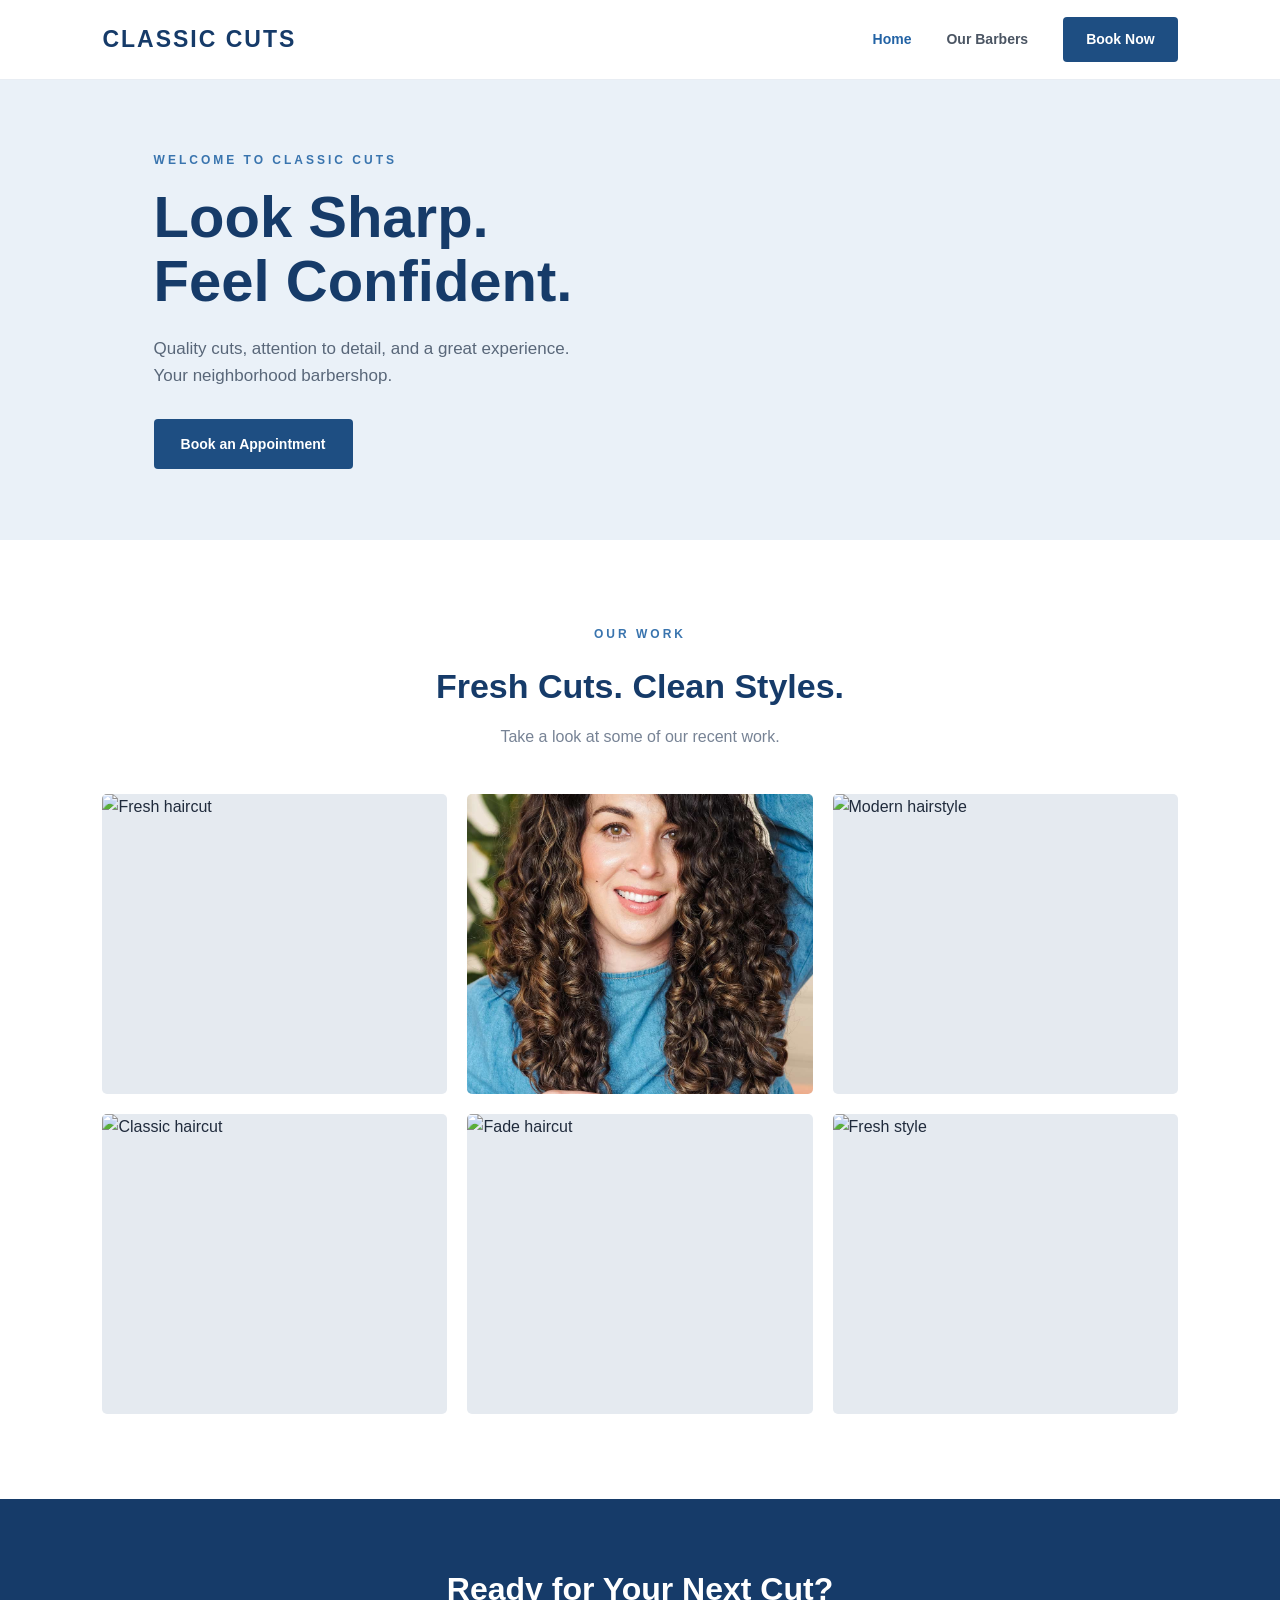
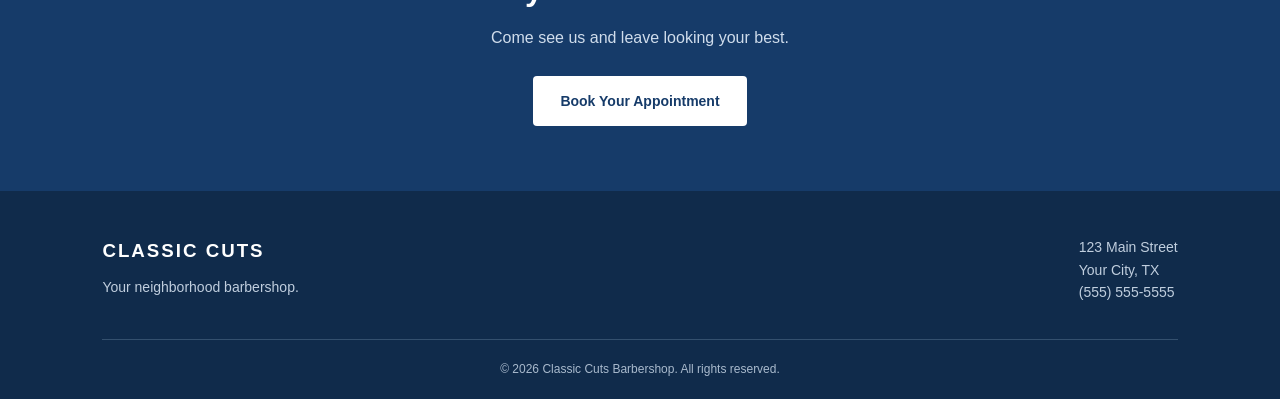
==== frontend/public/index.html @ 1a18ce59 "one" ====
<!DOCTYPE html>
<html lang="en">
<head>
    <meta charset="UTF-8">
    <meta name="viewport" content="width=device-width, initial-scale=1.0">
    <title>Georgetown Barbershop</title>

    <link rel="stylesheet" href="css/style.css">
</head>

<body>

    <!-- Navigation Bar -->
    <header class="navbar">
        <div class="logo">CLASSIC CUTS</div>

        <nav>
            <a href="index.html" class="active">Home</a>
            <a href="barbers.html">Our Barbers</a>
            <a href="booking.html" class="book-button">Book Now</a>
        </nav>
    </header>


    <!-- Hero Section -->
    <section class="hero">
        <div class="hero-content">
            <p class="eyebrow">WELCOME TO CLASSIC CUTS</p>

            <h1>Look Sharp.<br>Feel Confident.</h1>

            <p class="hero-description">
                Quality cuts, attention to detail, and a great experience.
                Your neighborhood barbershop.
            </p>

            <a href="booking.html" class="primary-button">
                Book an Appointment
            </a>
        </div>
    </section>


    <!-- Haircut Gallery -->
    <section class="gallery-section">

        <div class="section-heading">
            <p class="eyebrow">OUR WORK</p>
            <h2>Fresh Cuts. Clean Styles.</h2>
            <p>Take a look at some of our recent work.</p>
        </div>

        <div class="gallery">

            <div class="gallery-item">
                <img src="images/haircut1.jpg" alt="Fresh haircut">
            </div>

            <div class="gallery-item">
                <img src="images/haircut2.jpg" alt="Barbershop haircut">
            </div>

            <div class="gallery-item">
                <img src="images/haircut3.jpg" alt="Modern hairstyle">
            </div>

            <div class="gallery-item">
                <img src="images/haircut4.jpg" alt="Classic haircut">
            </div>

            <div class="gallery-item">
                <img src="images/haircut5.jpg" alt="Fade haircut">
            </div>

            <div class="gallery-item">
                <img src="images/haircut6.jpg" alt="Fresh style">
            </div>

        </div>

    </section>


    <!-- Call to Action -->
    <section class="cta-section">
        <h2>Ready for Your Next Cut?</h2>
        <p>Come see us and leave looking your best.</p>
        <a href="booking.html" class="primary-button">
            Book Your Appointment
        </a>
    </section>


    <!-- Footer -->
    <footer>
        <div class="footer-content">
            <div>
                <h3>CLASSIC CUTS</h3>
                <p>Your neighborhood barbershop.</p>
            </div>

            <div>
                <p>123 Main Street</p>
                <p>Your City, TX</p>
                <p>(555) 555-5555</p>
            </div>
        </div>

        <div class="copyright">
            &copy; 2026 Classic Cuts Barbershop. All rights reserved.
        </div>
    </footer>

</body>
</html>
---- frontend/public/css/style.css ----
/* GENERAL STYLING */

* {
    margin: 0;
    padding: 0;
    box-sizing: border-box;
}

body {
    font-family: Arial, Helvetica, sans-serif;
    color: #202b3c;
    background-color: #ffffff;
    line-height: 1.6;
}

a {
    text-decoration: none;
    color: inherit;
}


/* NAVIGATION BAR */

.navbar {
    height: 80px;
    padding: 0 8%;
    display: flex;
    justify-content: space-between;
    align-items: center;
    background-color: white;
    border-bottom: 1px solid #e8edf3;
}

.logo {
    font-size: 23px;
    font-weight: 800;
    letter-spacing: 2px;
    color: #163b69;
}

nav {
    display: flex;
    align-items: center;
    gap: 35px;
}

nav a {
    font-size: 14px;
    font-weight: 600;
    color: #4b5563;
    transition: color 0.2s;
}

nav a:hover,
nav a.active {
    color: #2363a5;
}

nav .book-button {
    background-color: #1e4e82;
    color: white;
    padding: 11px 23px;
    border-radius: 4px;
}

nav .book-button:hover {
    background-color: #163b69;
    color: white;
}


/* HERO SECTION */

.hero {
    min-height: 460px;
    background-color: #eaf1f8;
    display: flex;
    align-items: center;
    padding: 70px 12%;
}

.hero-content {
    max-width: 600px;
}

.eyebrow {
    color: #3974ae;
    font-size: 12px;
    font-weight: 800;
    letter-spacing: 3px;
    margin-bottom: 15px;
}

.hero h1 {
    font-size: 58px;
    line-height: 1.1;
    color: #163b69;
    margin-bottom: 22px;
}

.hero-description {
    color: #596779;
    font-size: 17px;
    max-width: 450px;
    margin-bottom: 30px;
}

.primary-button {
    display: inline-block;
    background-color: #1e4e82;
    color: white;
    padding: 14px 27px;
    border-radius: 4px;
    font-size: 14px;
    font-weight: 700;
    transition: background-color 0.2s;
}

.primary-button:hover {
    background-color: #163b69;
}


/* GALLERY SECTION */

.gallery-section {
    padding: 85px 8%;
}

.section-heading {
    text-align: center;
    margin-bottom: 45px;
}

.section-heading h2 {
    color: #163b69;
    font-size: 34px;
    margin-bottom: 10px;
}

.section-heading > p:last-child {
    color: #778395;
}

.gallery {
    display: grid;
    grid-template-columns: repeat(3, 1fr);
    gap: 20px;
}

.gallery-item {
    height: 300px;
    background-color: #e5eaf0;
    border-radius: 5px;
    overflow: hidden;
}

.gallery-item img {
    width: 100%;
    height: 100%;
    object-fit: cover;
    display: block;
    transition: transform 0.3s;
}

.gallery-item:hover img {
    transform: scale(1.04);
}


/* CALL TO ACTION */

.cta-section {
    background-color: #163b69;
    color: white;
    text-align: center;
    padding: 65px 20px;
}

.cta-section h2 {
    font-size: 32px;
    margin-bottom: 10px;
}

.cta-section p {
    color: #d0ddec;
    margin-bottom: 25px;
}

.cta-section .primary-button {
    background-color: white;
    color: #163b69;
}

.cta-section .primary-button:hover {
    background-color: #eaf1f8;
}


/* FOOTER */

footer {
    background-color: #102b4b;
    color: white;
    padding: 45px 8% 20px;
}

.footer-content {
    display: flex;
    justify-content: space-between;
    gap: 30px;
    margin-bottom: 35px;
}

.footer-content h3 {
    letter-spacing: 2px;
    margin-bottom: 10px;
}

.footer-content p {
    color: #c0cede;
    font-size: 14px;
}

.copyright {
    border-top: 1px solid #34506e;
    padding-top: 20px;
    text-align: center;
    color: #a9bacd;
    font-size: 12px;
}


/* MOBILE RESPONSIVENESS */

@media (max-width: 768px) {

    .navbar {
        height: auto;
        padding: 20px 5%;
        flex-direction: column;
        gap: 20px;
    }

    nav {
        gap: 18px;
    }

    nav a {
        font-size: 12px;
    }

    .hero {
        padding: 65px 8%;
        min-height: 400px;
    }

    .hero h1 {
        font-size: 43px;
    }

    .gallery-section {
        padding: 60px 5%;
    }

    .gallery {
        grid-template-columns: repeat(2, 1fr);
        gap: 12px;
    }

    .gallery-item {
        height: 220px;
    }

    .section-heading h2 {
        font-size: 27px;
    }

    .footer-content {
        flex-direction: column;
    }
}

@media (max-width: 450px) {

    .gallery {
        grid-template-columns: 1fr;
    }

    .gallery-item {
        height: 280px;
    }

}
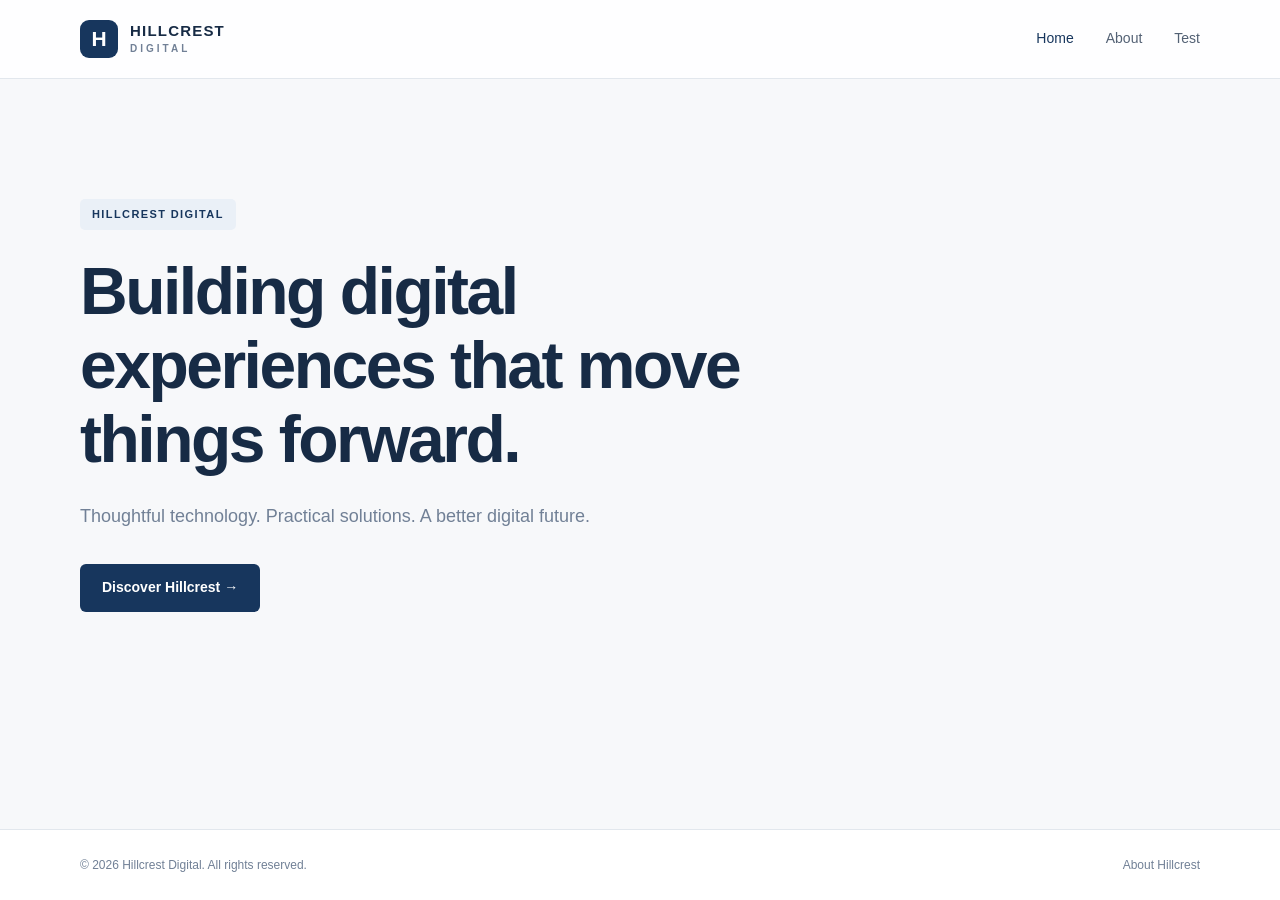
==== commit 4f90ec36: "second" ====
--- a/frontend/public/index.html
+++ b/frontend/public/index.html
@@ -4,111 +4,55 @@
 <head>
     <meta charset="UTF-8">
     <meta name="viewport" content="width=device-width, initial-scale=1.0">
-    <title>Georgetown Barbershop</title>
-
+    <meta name="description" content="Hillcrest Digital — Thoughtful technology and practical digital solutions.">
+    <title>Hillcrest Digital | Home</title>
     <link rel="stylesheet" href="css/style.css">
 </head>
-
 <body>
 
-    <!-- Navigation Bar -->
     <header class="navbar">
-        <div class="logo">CLASSIC CUTS</div>
+        <div class="container nav-inner">
+            <a href="index.html" class="brand">
+                <div class="brand-mark">H</div>
+                <div>
+                    <div class="brand-name">HILLCREST</div>
+                    <div class="brand-subtitle">DIGITAL</div>
+                </div>
+            </a>
 
-        <nav>
-            <a href="index.html" class="active">Home</a>
-            <a href="barbers.html">Our Barbers</a>
-            <a href="booking.html" class="book-button">Book Now</a>
-        </nav>
+            <nav class="nav-links">
+                <a href="index.html" class="active">Home</a>
+                <a href="about.html">About</a>
+                <a href="test.html">Test</a>
+            </nav>
+        </div>
     </header>
 
+    <main class="container">
 
-    <!-- Hero Section -->
-    <section class="hero">
-        <div class="hero-content">
-            <p class="eyebrow">WELCOME TO CLASSIC CUTS</p>
+        <section class="hero">
+            <span class="eyebrow">HILLCREST DIGITAL</span>
 
-            <h1>Look Sharp.<br>Feel Confident.</h1>
+            <h1>
+                Building digital experiences that move things forward.
+            </h1>
 
-            <p class="hero-description">
-                Quality cuts, attention to detail, and a great experience.
-                Your neighborhood barbershop.
+            <p>
+                Thoughtful technology. Practical solutions.
+                A better digital future.
             </p>
 
-            <a href="booking.html" class="primary-button">
-                Book an Appointment
+            <a href="about.html" class="button">
+                Discover Hillcrest &rarr;
             </a>
-        </div>
-    </section>
+        </section>
 
+    </main>
 
-    <!-- Haircut Gallery -->
-    <section class="gallery-section">
-
-        <div class="section-heading">
-            <p class="eyebrow">OUR WORK</p>
-            <h2>Fresh Cuts. Clean Styles.</h2>
-            <p>Take a look at some of our recent work.</p>
-        </div>
-
-        <div class="gallery">
-
-            <div class="gallery-item">
-                <img src="images/haircut1.jpg" alt="Fresh haircut">
-            </div>
-
-            <div class="gallery-item">
-                <img src="images/haircut2.jpg" alt="Barbershop haircut">
-            </div>
-
-            <div class="gallery-item">
-                <img src="images/haircut3.jpg" alt="Modern hairstyle">
-            </div>
-
-            <div class="gallery-item">
-                <img src="images/haircut4.jpg" alt="Classic haircut">
-            </div>
-
-            <div class="gallery-item">
-                <img src="images/haircut5.jpg" alt="Fade haircut">
-            </div>
-
-            <div class="gallery-item">
-                <img src="images/haircut6.jpg" alt="Fresh style">
-            </div>
-
-        </div>
-
-    </section>
-
-
-    <!-- Call to Action -->
-    <section class="cta-section">
-        <h2>Ready for Your Next Cut?</h2>
-        <p>Come see us and leave looking your best.</p>
-        <a href="booking.html" class="primary-button">
-            Book Your Appointment
-        </a>
-    </section>
-
-
-    <!-- Footer -->
-    <footer>
-        <div class="footer-content">
-            <div>
-                <h3>CLASSIC CUTS</h3>
-                <p>Your neighborhood barbershop.</p>
-            </div>
-
-            <div>
-                <p>123 Main Street</p>
-                <p>Your City, TX</p>
-                <p>(555) 555-5555</p>
-            </div>
-        </div>
-
-        <div class="copyright">
-            &copy; 2026 Classic Cuts Barbershop. All rights reserved.
+    <footer class="footer">
+        <div class="container footer-inner">
+            <p>&copy; 2026 Hillcrest Digital. All rights reserved.</p>
+            <a href="about.html">About Hillcrest</a>
         </div>
     </footer>
 
--- a/frontend/public/css/style.css
+++ b/frontend/public/css/style.css
@@ -1,5 +1,23 @@
 
-/* GENERAL STYLING */
+/* =========================================
+   HILLCREST DIGITAL
+   Main stylesheet
+========================================= */
+
+:root {
+    --background: #f7f8fa;
+    --surface: #ffffff;
+    --primary: #17365d;
+    --primary-light: #eaf0f7;
+    --text: #172b45;
+    --muted: #718096;
+    --border: #e2e7ed;
+    --accent: #4778ad;
+
+    --max-width: 1120px;
+}
+
+/* Reset */
 
 * {
     margin: 0;
@@ -7,289 +25,310 @@
     box-sizing: border-box;
 }
 
+html {
+    scroll-behavior: smooth;
+}
+
 body {
-    font-family: Arial, Helvetica, sans-serif;
-    color: #202b3c;
-    background-color: #ffffff;
-    line-height: 1.6;
+    font-family: -apple-system, BlinkMacSystemFont,
+        "Segoe UI", sans-serif;
+    background: var(--background);
+    color: var(--text);
+    line-height: 1.7;
+    min-height: 100vh;
 }
 
 a {
+    color: inherit;
     text-decoration: none;
-    color: inherit;
-}
-
-
-/* NAVIGATION BAR */
+}
+
+/* Layout */
+
+.container {
+    width: min(100% - 48px, var(--max-width));
+    margin: 0 auto;
+}
+
+main {
+    min-height: calc(100vh - 150px);
+}
+
+/* Navigation */
 
 .navbar {
-    height: 80px;
-    padding: 0 8%;
-    display: flex;
+    background: rgba(255, 255, 255, 0.92);
+    border-bottom: 1px solid var(--border);
+}
+
+.nav-inner {
+    min-height: 78px;
+    display: flex;
+    align-items: center;
     justify-content: space-between;
-    align-items: center;
-    background-color: white;
-    border-bottom: 1px solid #e8edf3;
-}
-
-.logo {
-    font-size: 23px;
-    font-weight: 800;
-    letter-spacing: 2px;
-    color: #163b69;
-}
-
-nav {
-    display: flex;
-    align-items: center;
-    gap: 35px;
-}
-
-nav a {
+}
+
+.brand {
+    display: flex;
+    align-items: center;
+    gap: 12px;
+}
+
+.brand-mark {
+    width: 38px;
+    height: 38px;
+    background: var(--primary);
+    color: white;
+    border-radius: 9px;
+    display: grid;
+    place-items: center;
+    font-size: 21px;
+    font-weight: 700;
+}
+
+.brand-name {
+    font-size: 15px;
+    font-weight: 750;
+    letter-spacing: 1.2px;
+    line-height: 1.2;
+}
+
+.brand-subtitle {
+    color: var(--muted);
+    font-size: 10px;
+    letter-spacing: 3px;
+    font-weight: 600;
+}
+
+.nav-links {
+    display: flex;
+    align-items: center;
+    gap: 32px;
+}
+
+.nav-links a {
+    color: #536174;
+    font-size: 14px;
+    font-weight: 500;
+    transition: color 0.2s ease;
+}
+
+.nav-links a:hover,
+.nav-links a.active {
+    color: var(--primary);
+}
+
+/* Hero */
+
+.hero {
+    padding: 120px 0 130px;
+    max-width: 760px;
+}
+
+.eyebrow {
+    display: inline-block;
+    background: var(--primary-light);
+    color: var(--primary);
+    padding: 6px 12px;
+    border-radius: 5px;
+    font-size: 11px;
+    font-weight: 700;
+    letter-spacing: 1.4px;
+    margin-bottom: 25px;
+}
+
+.hero h1 {
+    font-size: clamp(38px, 6vw, 66px);
+    line-height: 1.12;
+    letter-spacing: -2.5px;
+    font-weight: 750;
+    margin-bottom: 25px;
+}
+
+.hero p {
+    color: var(--muted);
+    font-size: 18px;
+    max-width: 570px;
+    margin-bottom: 32px;
+}
+
+/* Buttons */
+
+.button {
+    display: inline-flex;
+    align-items: center;
+    justify-content: center;
+    padding: 12px 22px;
+    border-radius: 6px;
+    background: var(--primary);
+    color: white;
     font-size: 14px;
     font-weight: 600;
-    color: #4b5563;
-    transition: color 0.2s;
-}
-
-nav a:hover,
-nav a.active {
-    color: #2363a5;
-}
-
-nav .book-button {
-    background-color: #1e4e82;
-    color: white;
-    padding: 11px 23px;
-    border-radius: 4px;
-}
-
-nav .book-button:hover {
-    background-color: #163b69;
-    color: white;
-}
-
-
-/* HERO SECTION */
-
-.hero {
-    min-height: 460px;
-    background-color: #eaf1f8;
-    display: flex;
-    align-items: center;
-    padding: 70px 12%;
-}
-
-.hero-content {
-    max-width: 600px;
-}
-
-.eyebrow {
-    color: #3974ae;
+    transition: background 0.2s ease,
+                transform 0.2s ease;
+}
+
+.button:hover {
+    background: #254d79;
+    transform: translateY(-2px);
+}
+
+.button-outline {
+    background: transparent;
+    color: var(--primary);
+    border: 1px solid var(--border);
+}
+
+.button-outline:hover {
+    background: var(--primary-light);
+    color: var(--primary);
+}
+
+/* Page headings */
+
+.page-header {
+    padding: 90px 0 55px;
+}
+
+.page-header h1 {
+    font-size: clamp(36px, 5vw, 52px);
+    letter-spacing: -1.8px;
+    line-height: 1.2;
+    margin-bottom: 18px;
+}
+
+.page-header p {
+    color: var(--muted);
+    font-size: 17px;
+    max-width: 620px;
+}
+
+/* Content */
+
+.content-section {
+    padding: 30px 0 90px;
+}
+
+.content-section h2 {
+    font-size: 25px;
+    margin-bottom: 15px;
+}
+
+.content-section p {
+    color: var(--muted);
+    max-width: 700px;
+    margin-bottom: 18px;
+}
+
+/* Blank workspace */
+
+.workspace {
+    min-height: 450px;
+    padding-bottom: 80px;
+}
+
+/* 404 */
+
+.error-page {
+    min-height: 65vh;
+    display: flex;
+    flex-direction: column;
+    justify-content: center;
+    align-items: flex-start;
+    padding: 80px 0;
+}
+
+.error-code {
+    font-size: clamp(80px, 15vw, 140px);
+    font-weight: 800;
+    line-height: 1;
+    letter-spacing: -8px;
+    color: var(--primary);
+    opacity: 0.12;
+}
+
+.error-page h1 {
+    font-size: 38px;
+    margin: 15px 0;
+}
+
+.error-page p {
+    color: var(--muted);
+    max-width: 450px;
+    margin-bottom: 28px;
+}
+
+/* Footer */
+
+.footer {
+    border-top: 1px solid var(--border);
+    background: var(--surface);
+    padding: 25px 0;
+}
+
+.footer-inner {
+    display: flex;
+    align-items: center;
+    justify-content: space-between;
+    gap: 15px;
+}
+
+.footer p,
+.footer a {
     font-size: 12px;
-    font-weight: 800;
-    letter-spacing: 3px;
-    margin-bottom: 15px;
-}
-
-.hero h1 {
-    font-size: 58px;
-    line-height: 1.1;
-    color: #163b69;
-    margin-bottom: 22px;
-}
-
-.hero-description {
-    color: #596779;
-    font-size: 17px;
-    max-width: 450px;
-    margin-bottom: 30px;
-}
-
-.primary-button {
-    display: inline-block;
-    background-color: #1e4e82;
-    color: white;
-    padding: 14px 27px;
-    border-radius: 4px;
-    font-size: 14px;
-    font-weight: 700;
-    transition: background-color 0.2s;
-}
-
-.primary-button:hover {
-    background-color: #163b69;
-}
-
-
-/* GALLERY SECTION */
-
-.gallery-section {
-    padding: 85px 8%;
-}
-
-.section-heading {
-    text-align: center;
-    margin-bottom: 45px;
-}
-
-.section-heading h2 {
-    color: #163b69;
-    font-size: 34px;
-    margin-bottom: 10px;
-}
-
-.section-heading > p:last-child {
-    color: #778395;
-}
-
-.gallery {
-    display: grid;
-    grid-template-columns: repeat(3, 1fr);
-    gap: 20px;
-}
-
-.gallery-item {
-    height: 300px;
-    background-color: #e5eaf0;
-    border-radius: 5px;
-    overflow: hidden;
-}
-
-.gallery-item img {
-    width: 100%;
-    height: 100%;
-    object-fit: cover;
-    display: block;
-    transition: transform 0.3s;
-}
-
-.gallery-item:hover img {
-    transform: scale(1.04);
-}
-
-
-/* CALL TO ACTION */
-
-.cta-section {
-    background-color: #163b69;
-    color: white;
-    text-align: center;
-    padding: 65px 20px;
-}
-
-.cta-section h2 {
-    font-size: 32px;
-    margin-bottom: 10px;
-}
-
-.cta-section p {
-    color: #d0ddec;
-    margin-bottom: 25px;
-}
-
-.cta-section .primary-button {
-    background-color: white;
-    color: #163b69;
-}
-
-.cta-section .primary-button:hover {
-    background-color: #eaf1f8;
-}
-
-
-/* FOOTER */
-
-footer {
-    background-color: #102b4b;
-    color: white;
-    padding: 45px 8% 20px;
-}
-
-.footer-content {
-    display: flex;
-    justify-content: space-between;
-    gap: 30px;
-    margin-bottom: 35px;
-}
-
-.footer-content h3 {
-    letter-spacing: 2px;
-    margin-bottom: 10px;
-}
-
-.footer-content p {
-    color: #c0cede;
-    font-size: 14px;
-}
-
-.copyright {
-    border-top: 1px solid #34506e;
-    padding-top: 20px;
-    text-align: center;
-    color: #a9bacd;
-    font-size: 12px;
-}
-
-
-/* MOBILE RESPONSIVENESS */
-
-@media (max-width: 768px) {
-
-    .navbar {
-        height: auto;
-        padding: 20px 5%;
+    color: var(--muted);
+}
+
+.footer a:hover {
+    color: var(--primary);
+}
+
+/* Responsive */
+
+@media (max-width: 600px) {
+    .container {
+        width: min(100% - 32px, var(--max-width));
+    }
+
+    .nav-inner {
+        min-height: 70px;
+    }
+
+    .nav-links {
+        gap: 15px;
+    }
+
+    .nav-links a {
+        font-size: 12px;
+    }
+
+    .brand-name {
+        font-size: 12px;
+    }
+
+    .brand-mark {
+        width: 32px;
+        height: 32px;
+    }
+
+    .hero {
+        padding: 85px 0 100px;
+    }
+
+    .hero h1 {
+        letter-spacing: -1.5px;
+    }
+
+    .hero p {
+        font-size: 16px;
+    }
+
+    .page-header {
+        padding: 65px 0 35px;
+    }
+
+    .footer-inner {
         flex-direction: column;
-        gap: 20px;
-    }
-
-    nav {
-        gap: 18px;
-    }
-
-    nav a {
-        font-size: 12px;
-    }
-
-    .hero {
-        padding: 65px 8%;
-        min-height: 400px;
-    }
-
-    .hero h1 {
-        font-size: 43px;
-    }
-
-    .gallery-section {
-        padding: 60px 5%;
-    }
-
-    .gallery {
-        grid-template-columns: repeat(2, 1fr);
-        gap: 12px;
-    }
-
-    .gallery-item {
-        height: 220px;
-    }
-
-    .section-heading h2 {
-        font-size: 27px;
-    }
-
-    .footer-content {
-        flex-direction: column;
-    }
-}
-
-@media (max-width: 450px) {
-
-    .gallery {
-        grid-template-columns: 1fr;
-    }
-
-    .gallery-item {
-        height: 280px;
-    }
-
-}
+        align-items: flex-start;
+    }
+}
